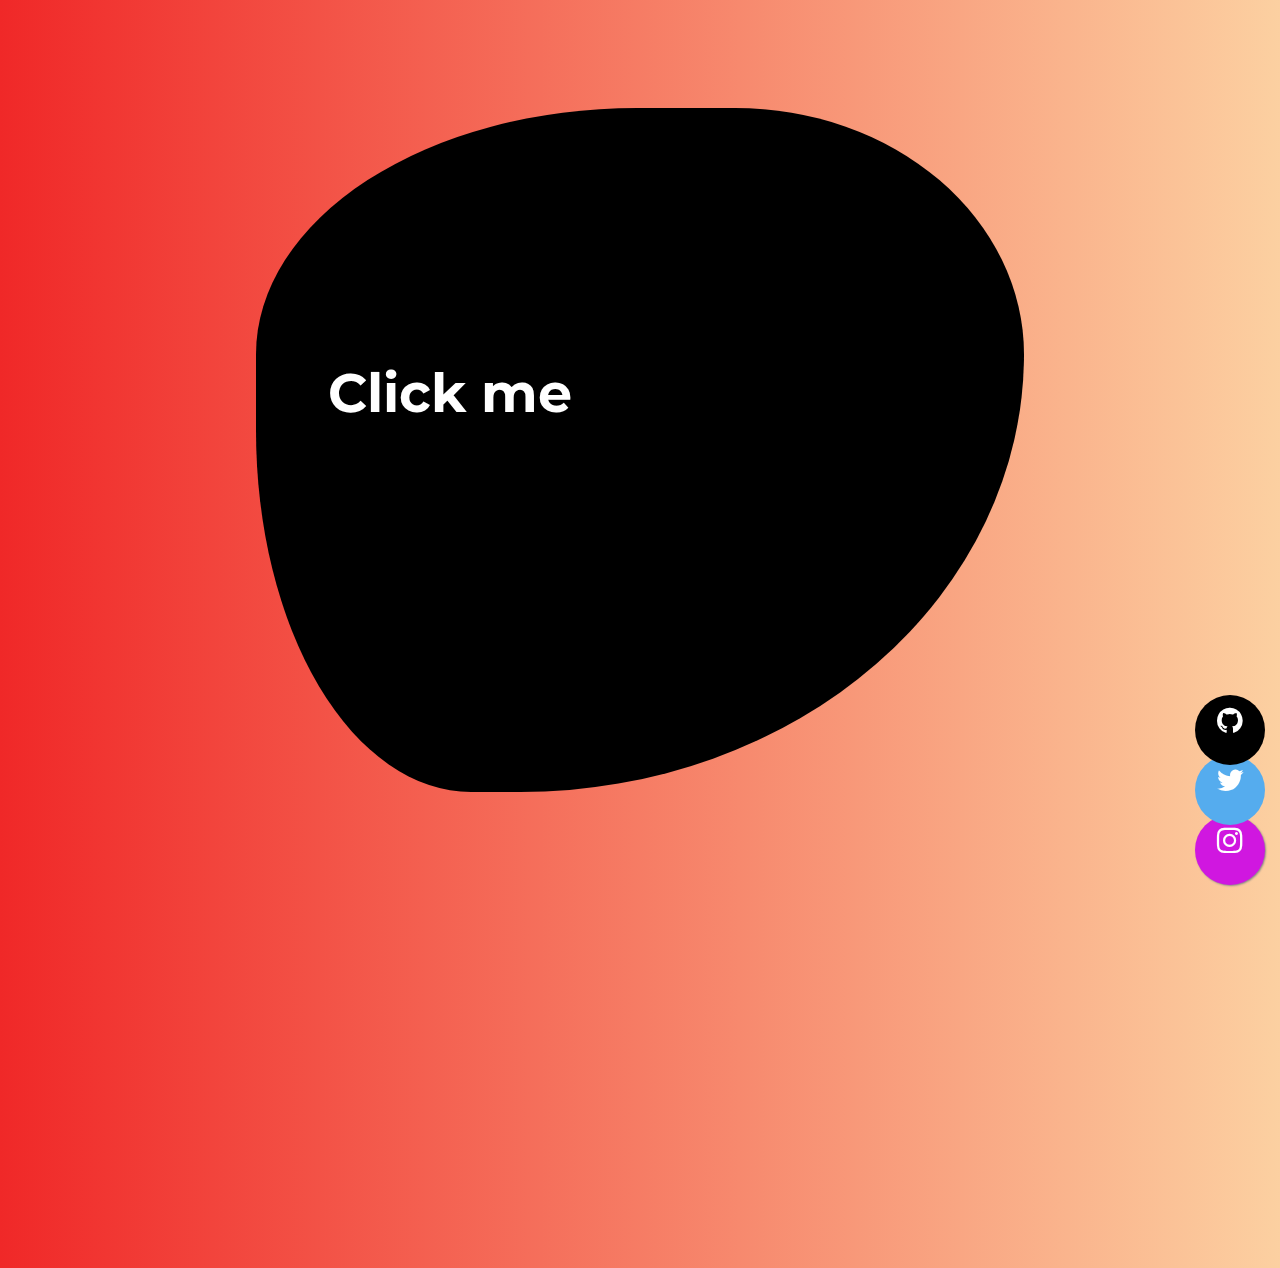
==== index.html @ b905f71d "update index" ====
<!DOCTYPE html>
<html lang="en">
<head>
    <meta charset="UTF-8">
    <meta name="viewport" content="width=device-width, initial-scale=1.0">
    <title>Magazine Title Generator</title>
    <link
      href="https://cdn.jsdelivr.net/npm/bootstrap@5.3.1/dist/css/bootstrap.min.css"
      rel="stylesheet"
      integrity="sha384-4bw+/aepP/YC94hEpVNVgiZdgIC5+VKNBQNGCHeKRQN+PtmoHDEXuppvnDJzQIu9"
      crossorigin="anonymous"
    />
    <link rel="icon" href="data:image/svg+xml,<svg xmlns=%22http://www.w3.org/2000/svg%22 viewBox=%220 0 100 100%22><text y=%22.9em%22 font-size=%2290%22>🦝</text></svg>">
    <link rel="stylesheet" type="text/css" href="assets/css/style.css" />
    <link rel="stylesheet" href="https://cdnjs.cloudflare.com/ajax/libs/font-awesome/4.7.0/css/font-awesome.min.css">
</head>
<body>

    <div class="slider-thumb">
        <h2 id="toSet">Click me</h2>
    </div>

    <div>
        <a href="https://www.instagram.com/mateus_cohuzer/" target="_blank" class="fa fa-instagram" style="position:fixed;width:50px;height:50px;bottom:15px;right:15px;border-radius:50px;text-align:center;font-size:30px;z-index:999997;box-shadow: 1px 1px 2px #888;"></a>
        <a href="https://twitter.com/Mateus_CohuzEr" target="_blank" class="fa fa-twitter" style="position:fixed;width:50px;height:50px;bottom:75px;right:15px;border-radius:50px;text-align:center;font-size:30px;z-index:999997;box-shadow: 0px 0px 0px #888;"></a>
        <a href="https://github.com/MateusCohuzer" target="_blank" class="fa fa-github" style="position:fixed;width:50px;height:50px;bottom:135px;right:15px;border-radius:50px;text-align:center;font-size:30px;z-index:999997;box-shadow: 0px 0px 0px #888;"></a>
    </div>

    <script src="/assets/js/functions.js"></script>
</body>
</html>
---- assets/css/style.css ----
@import url('https://fonts.googleapis.com/css2?family=Montserrat:wght@900&display=swap');

*{
    font-family: 'Montserrat', sans-serif;
}

body {
    height: 100vh;
     background: linear-gradient(90deg,#f02828,#fcd0a1);
  
  }
  
  .slider-thumb::before {
    position: absolute;
    content: "";
    left: 20vw;
    top: 12vh;
    width: 60vw;
    height: 76vh;
    background: #000000;
    border-radius: 62% 47% 82% 35% / 45% 45% 80% 66%;
    will-change: border-radius, transform, opacity;
    animation: sliderShape 5s linear infinite;
    display: block;
    z-index: -1;
    -webkit-animation: sliderShape 5s linear infinite;
  }
  @keyframes sliderShape{
    0%,100%{
    border-radius: 42% 58% 70% 30% / 45% 45% 55% 55%;
      transform: translate3d(0,0,0) rotateZ(0.01deg);
    }
    34%{
        border-radius: 70% 30% 46% 54% / 30% 29% 71% 70%;
      transform:  translate3d(0,5px,0) rotateZ(0.01deg);
    }
    50%{
      transform: translate3d(0,0,0) rotateZ(0.01deg);
    }
    67%{
      border-radius: 100% 60% 60% 100% / 100% 100% 60% 60% ;
      transform: translate3d(0,-3px,0) rotateZ(0.01deg);
    }
  }

button{
    margin-top: 3vh;
    margin-left: 2vw;
}

h2{
    margin-top: 40vh;
    margin-left: 25vw;
    color: white;
    font-family: 'Montserrat', 'Arial Narrow', Arial, sans-serif;
    font-size: 6vh;
}

.fa {
    padding: 10px;
    font-size: 30px;
    width: 50px;
    text-align: center;
    text-decoration: none;
  }
  
  .fa:hover {
    opacity: 0.7;
  }
  
  .fa-instagram {
    background: #d017e0;
    color: white;
  }
  
  .fa-twitter {
    background: #55ACEE;
    color: white;
  }

  .fa-github {
    background: #000000;
    color: white;
  }
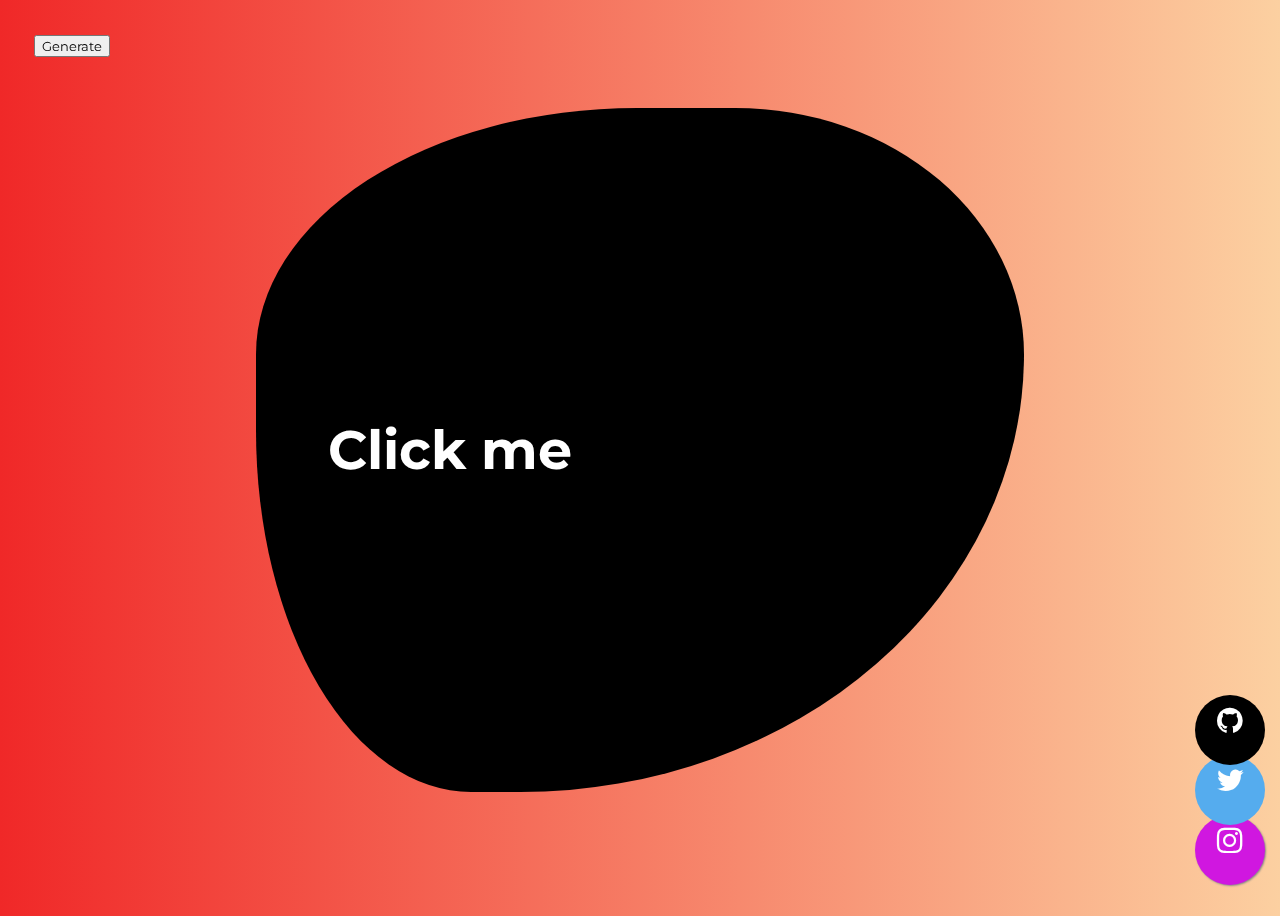
==== commit cf374659: "aaaaaaaaaaaaaaaaaaaaaaaaaaa" ====
--- a/index.html
+++ b/index.html
@@ -11,10 +11,12 @@
       crossorigin="anonymous"
     />
     <link rel="icon" href="data:image/svg+xml,<svg xmlns=%22http://www.w3.org/2000/svg%22 viewBox=%220 0 100 100%22><text y=%22.9em%22 font-size=%2290%22>🦝</text></svg>">
-    <link rel="stylesheet" type="text/css" href="assets/css/style.css" />
+    <link rel="stylesheet" type="text/css" href="style.css" />
     <link rel="stylesheet" href="https://cdnjs.cloudflare.com/ajax/libs/font-awesome/4.7.0/css/font-awesome.min.css">
 </head>
 <body>
+
+    <button class="btn btn-dark" id="toClick" onclick="changeText()">Generate</button>
 
     <div class="slider-thumb">
         <h2 id="toSet">Click me</h2>
@@ -26,6 +28,6 @@
         <a href="https://github.com/MateusCohuzer" target="_blank" class="fa fa-github" style="position:fixed;width:50px;height:50px;bottom:135px;right:15px;border-radius:50px;text-align:center;font-size:30px;z-index:999997;box-shadow: 0px 0px 0px #888;"></a>
     </div>
 
-    <script src="/assets/js/functions.js"></script>
+    <script src="functions.js"></script>
 </body>
-</html>+</html>
--- a/style.css
+++ b/style.css
@@ -0,0 +1,84 @@
+@import url('https://fonts.googleapis.com/css2?family=Montserrat:wght@900&display=swap');
+
+*{
+    font-family: 'Montserrat', sans-serif;
+}
+
+body {
+    height: 100vh;
+     background: linear-gradient(90deg,#f02828,#fcd0a1);
+  
+  }
+  
+  .slider-thumb::before {
+    position: absolute;
+    content: "";
+    left: 20vw;
+    top: 12vh;
+    width: 60vw;
+    height: 76vh;
+    background: #000000;
+    border-radius: 62% 47% 82% 35% / 45% 45% 80% 66%;
+    will-change: border-radius, transform, opacity;
+    animation: sliderShape 5s linear infinite;
+    display: block;
+    z-index: -1;
+    -webkit-animation: sliderShape 5s linear infinite;
+  }
+  @keyframes sliderShape{
+    0%,100%{
+    border-radius: 42% 58% 70% 30% / 45% 45% 55% 55%;
+      transform: translate3d(0,0,0) rotateZ(0.01deg);
+    }
+    34%{
+        border-radius: 70% 30% 46% 54% / 30% 29% 71% 70%;
+      transform:  translate3d(0,5px,0) rotateZ(0.01deg);
+    }
+    50%{
+      transform: translate3d(0,0,0) rotateZ(0.01deg);
+    }
+    67%{
+      border-radius: 100% 60% 60% 100% / 100% 100% 60% 60% ;
+      transform: translate3d(0,-3px,0) rotateZ(0.01deg);
+    }
+  }
+
+button{
+    margin-top: 3vh;
+    margin-left: 2vw;
+}
+
+h2{
+    margin-top: 40vh;
+    margin-left: 25vw;
+    color: white;
+    font-family: 'Montserrat', 'Arial Narrow', Arial, sans-serif;
+    font-size: 6vh;
+}
+
+.fa {
+    padding: 10px;
+    font-size: 30px;
+    width: 50px;
+    text-align: center;
+    text-decoration: none;
+  }
+  
+  .fa:hover {
+    opacity: 0.7;
+  }
+  
+  .fa-instagram {
+    background: #d017e0;
+    color: white;
+  }
+  
+  .fa-twitter {
+    background: #55ACEE;
+    color: white;
+  }
+
+  .fa-github {
+    background: #000000;
+    color: white;
+  }